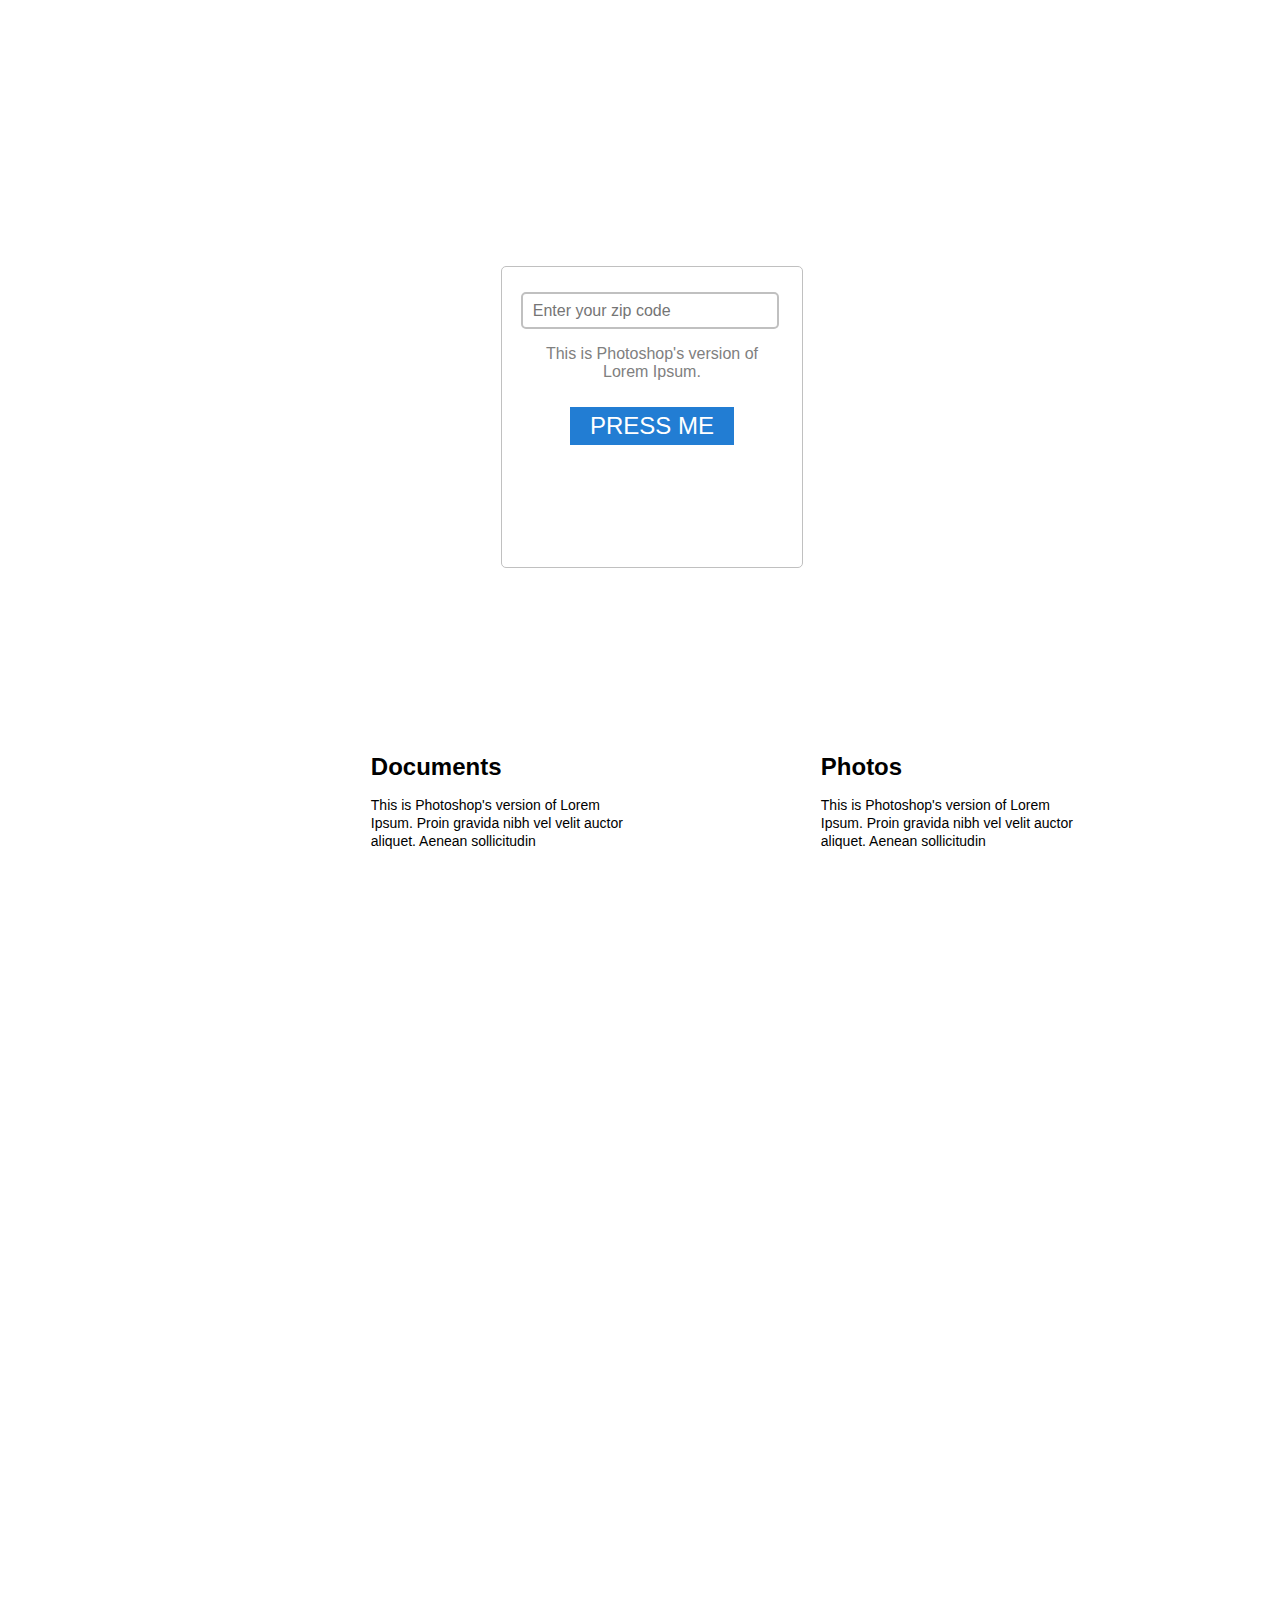
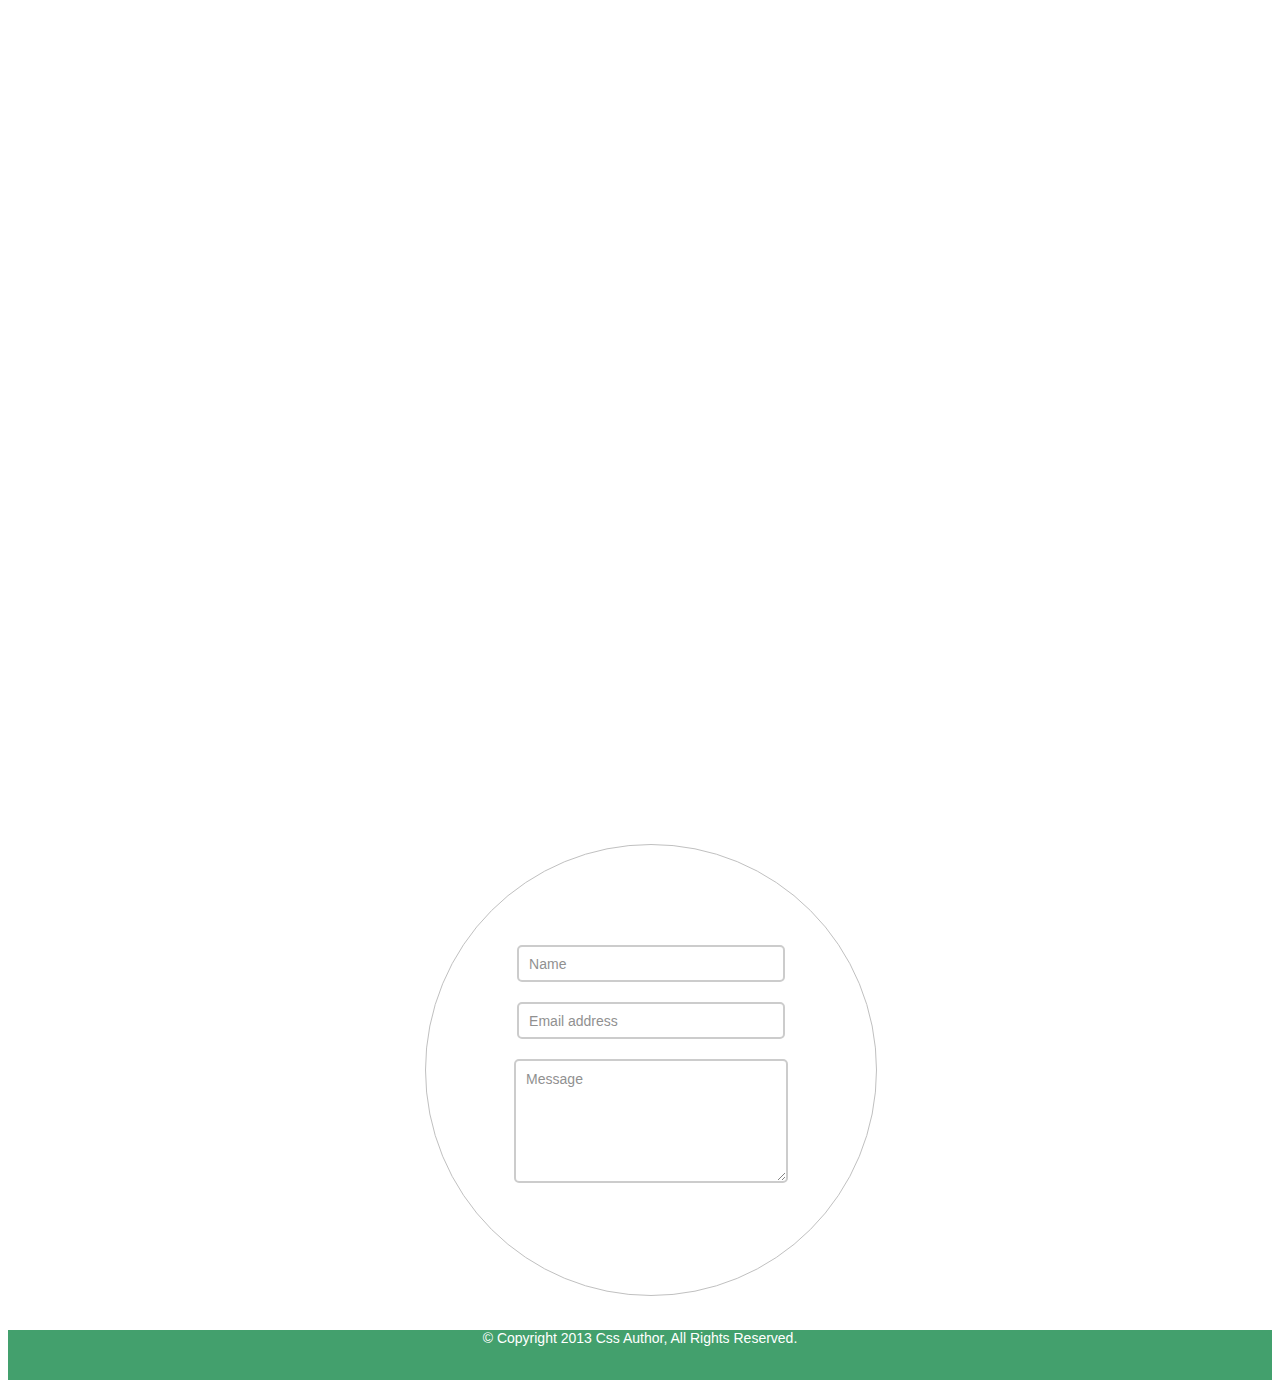
==== index.html @ 2ce621a5 "My second site" ====
<!DOCTYPE html>
<html>
<head>
	<meta charset="utf-8">
	<title>WG Lending</title>
	<link rel="stylesheet" href="style.css">
	<script type="text/javascript" src="script.js"></script>
</head>
<body>
	<header>
		<div id="logo">
			<img src="img/logo.png" alt="" title="Logotipe">
		</div>
		<h1>Be sure you put your feet<br><b> in the right place</b></h1>

		<div class="callTo">
			<input type="text" name="zipCode" placeholder="Enter your zip code">
			<img src="img/mini.jpg" alt="" title="Lorem Ipsum" id="lorem">
				<p>
					This is Photoshop's version of <br>
					Lorem Ipsum.
				</p>
			<button type="button">
				Press me
			</button>
		</div>
	</header>

	<div class="box">
		<div id="doc">
			<div class="boxText">
				<h2>Documents</h2>
				<span>This is Photoshop's version of Lorem<br>
				Ipsum. Proin gravida nibh vel velit auctor<br>
				aliquet. Aenean sollicitudin</span>
			</div>
		</div>

		<div id="photo">
			<div class="boxText">
				<h2>Photos</h2>
				<span>This is Photoshop's version of Lorem<br>
				Ipsum. Proin gravida nibh vel velit auctor<br>
				aliquet. Aenean sollicitudin</span>
			</div>
		</div>
	</div>

	<aside class="content">
		<article id="mobile">
			<div id="heading">
				<img src="img/mob.png" alt="">
				<p>This is a Heading</p>
			</div>

			<div id="mobText">
				<p>
					This is Photoshop's version  of Lorem Ipsum. Proin gravida nibh vel velit auctor aliquet. Aenean sollicitudin, lorem quis bibendum auctor, nisi elit consequat ipsum, nec sagittis sem nibh id elit. Duis sed odio sit amet nibh vulputate cursus a sit amet mauris. 
				</p><br>

				<p>
					Morbi accumsan ipsum velit. Nam nec tellus a odio tincidunt auctor a ornare odio. Sed non  mauris vitae erat consequat auctor eu in elit. Class aptent taciti sociosqu ad litora torquent per conubia nostra, per inceptos himenaeos. Mauris in erat justo. Nullam ac urna eu felis dapibus condimentum sit amet a augue. Sed non neque elit. Sed ut imperdiet nisi. Proin condimentum fermentum nunc. Etiam pharetra, erat sed fermentum feugiat, velit mauris egestas quam, ut aliquam massa nisl quis neque. Suspendisse in orci enim.
				</p>
			</div>
		</article>


		<article id="computer">
			<div id="compHead">
				<img src="img/compucter.png" alt="">
			</div>

			<div id="compText">
				<p1>This is a Heading</p1>
				<p>
					Morbi accumsan ipsum velit. Nam nec tellus a odio tincidunt auctor a ornare odio. Sed non  mauris vitae erat consequat auctor eu in elit. Class aptent taciti sociosqu ad litora torquent per conubia nostra, per inceptos himenaeos. Mauris in erat justo. Nullam ac urna eu felis dapibus condimentum sit amet a augue. Sed non neque elit. Sed ut imperdiet nisi. Proin condimentum fermentum nunc. Etiam pharetra, erat sed fermentum feugiat, velit mauris egestas quam, ut aliquam massa nisl quis neque. Suspendisse in orci enim.
				</p>

			<button type="button" id="download" title="Download">
				Download
			</button>
			</div>
		</article>

	</aside>

	<div id="map">
		<br>

		<form action="" method="post" autocomplete="off">
			<input type="text" class="mesToMe" name="name" id="name" placeholder="Name">
			<input type="text" class="mesToMe" name="email" id="email" placeholder="Email address">
			<textarea type="text" class="mesToMe" name="message" id="message" placeholder="Message"></textarea> 

			<div id="send" onclick="mes()">
				
			</div>
		</form>
		
	</div>

	<footer>
		<span id="text"> &copy; Copyright 2013 Css Author, All Rights Reserved.</span>
	</footer>
	

</body>
</html>
---- style.css ----
* {
	font-family: OpenSans, sans-serif;
}

header{
	padding: 0;
	margin: 0;
	width: 100%;
	height: 30%;
	background-image: url('img/banner.jpg');
	background-size: cover;
	background-repeat: no-repeat;
	max-height: 700px;
}

body{
	max-width: 1600px;
}

#logo{
	text-align: center;
	padding-top: 40px;
	margin-bottom: 40px;
}

h1{
	text-align: center;
	text-decoration: none;
	font-weight: normal;
	text-transform: uppercase;
	color: white;
	font-size: 47px;
}

.callTo{
	height: 300px;
	width: 300px;
	border: solid silver 1px;
	border-radius: 5px;
	background-color: white;
	text-align: center;
	margin-left: 39%;
	margin-top: 50px;
}

.callTo img{
	width: 100%;
}

.callTo p {
	color: gray;
}

.callTo button {
	border: none;
	padding: 5px 20px 5px 20px;
	margin-top: 10px;
	font-size: 24px;
	text-transform: uppercase;
	color: white;
	text-decoration: none;
	background-color: #227dd3;
}

.callTo button:hover{
	background-color: #5fc18b;
	cursor: pointer;
}

.callTo button:active{
	background-color: #01a34a;
	cursor: pointer;
}

#lorem{
	margin-top: 20px;
}

input{
	padding: 4px;
	padding-left: 10px;
	width: 240px;
	height: 25px;
	margin-top: 25px;
	border-style: none;
	border: solid silver 2px;
	border-radius: 5px;
	font-size: 16px;
}
		/*Header styles END*/


		/*Content styles BEGIN*/

.box{
	display: inline-flex;
	margin-top: 170px;
	margin-left: 20%;
	margin-bottom: 100px;
	text-align: left;
	font-size: 14px;
	line-height: 18px;
}

.box h2{
	font-size: 24px;
	font-weight: bold;
}

#doc{background: url('img/doc.png') top left no-repeat;}

#photo{background: url('img/photo.png') top left no-repeat;}

#doc, #photo{
	width: 450px;
	background-size: contain;
}

.boxText{
	margin-left: 110px;
}

aside{
	min-height: 1350px;
	background: url('img/bg.jpg') no-repeat;
	background-size: cover;
	text-align: center;
}

#heading img{
	margin-top: 70px;
}

#heading p, #compText p1{
	color: white;
	font-weight: normal;
	font-size: 38px;
}

#mobText, #compText{
	width: 700px;
	font-size: 14px;
	text-align: left;
	color: white;
	margin-left: 27%;
	line-height: 24px;
}

#computer{
	display: inline-block;
	margin-top: 350px;
	margin-left: 20%;
}

#compText{
	width: 600px;
	margin-left: 60px;
	float: left;
}

#compHead{
	width: 280px;
	/*border: solid yellow 2px;*/
	float: left;
}

#download{
	text-decoration: none;
	font-size: 26px;
	font-weight: normal;
	padding: 10px 30px 10px 30px;
	margin-top: 25px;
	background: none;
	border: solid white 3px;
	border-radius: 10px;
	color: white;
}

#download:hover{
	background-color: #2dc672;
	cursor: pointer;
}

#map{
	background: url('img/map.jpg') no-repeat;
	background-size: cover;
	min-height: 630px;
}

form{
	border: solid silver 1px;
	border-radius: 50%;
	width: 450px;
	height: 450px;
	text-align: center;
	background-color: rgba(255, 255, 255, 0.6);
	margin-left: 33%;
	margin-top: 10%;
}

form #name, #email, #message{
	font-size: 14px;
	min-width: 250px;
	opacity: 0.8;
	margin-top: 20px;
}

#message{
	min-height: 100px;
	padding: 10px;
	text-decoration: none;
	word-wrap: break-word;
	background-color: white;
	border-radius: 5px;
	border: 2px solid silver;
	text-align: left;
	word-wrap: break-word;
	overflow: auto;
}


form #name{
	margin-top: 100px;
}

#send{
	background: url('img/button.png') no-repeat;
	background-size: cover;
	width: 60px;
	height: 60px;
	border: solid 0px;
	border-radius: 50%;
	margin-left: 43%;
	margin-top: 5%;
}

#send:hover{
	cursor: pointer;
}

#send:active{
	background-color: #43a06d;
}

			/*Content styles END*/

			/*Footer Block*/

footer{
	min-height: 50px;
	background-color: #43a06d;
	text-align: center;
	font-size: 14px;
	color: white;
}

@media screen and (min-width: 1600px){
	#map{
		padding-bottom: 1em;
	}
}

@media screen and (max-width: 1125px){
	#computer {
		margin-left: 0%;
	}
	#compHead {
		margin-left: 0%;
	}
}

@media screen and (max-width: 1100px){
	.box{
		margin-left: 10%;
	}

	.callTo{
		margin-left: 33%;
	}

	#mobile, #computer, #mobText{
		margin-left: 5%;
	}

	form{
		margin-left: 25%;
	}
}

@media screen and (max-width: 1025px){
	#compText{
		margin-top: 5%;
		margin-left: 1%;
	}

	article button{
		margin-bottom: 10%;
	}
}

@media screen and (max-width: 940px){
	h1{
		font-size: 38px;
	}

	.box{
		display: block;
		margin-left: 33%;
	}

	#photo{
		margin-top: 10%;
	}

	#mobText{
		width: auto;
	}
}

@media screen and (max-width: 700px){
	.callTo{
		margin-left: 23%;
		margin-top: 5%;
	}
	.box{
		margin-left: 15%;
	}

	#mobText, #compText{
		width: auto;
		margin-left: 1%;
		margin-right: 1%;
	}

	form{
		margin-left: 10%;
	}
}

@media screen and (max-width: 502px){
	.callTo{
		margin-left: 4em;
	}

	article button{
		margin-left: 5%;
	}

	form{
		margin-left: 1%;
		width: 400px;
		height: 400px;
	}

	form #name{
		margin-top: 14%;
	}
}
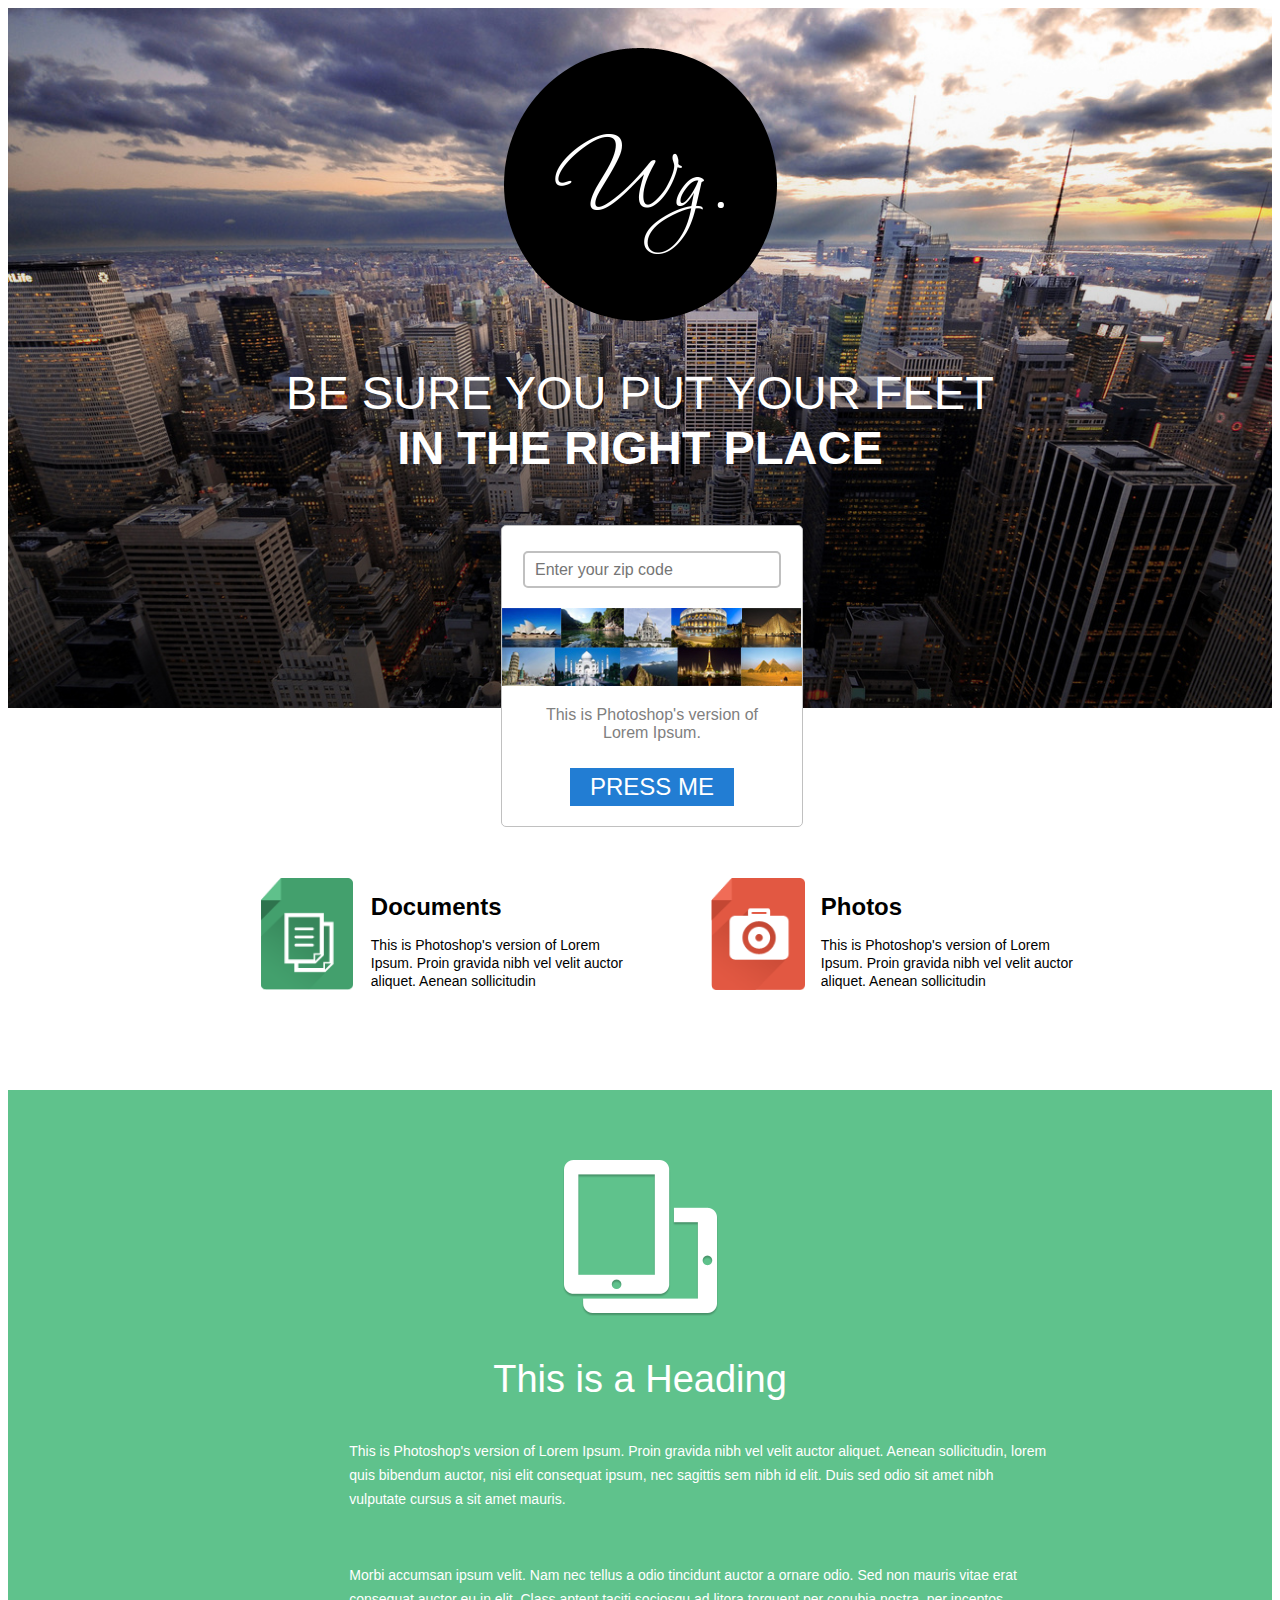
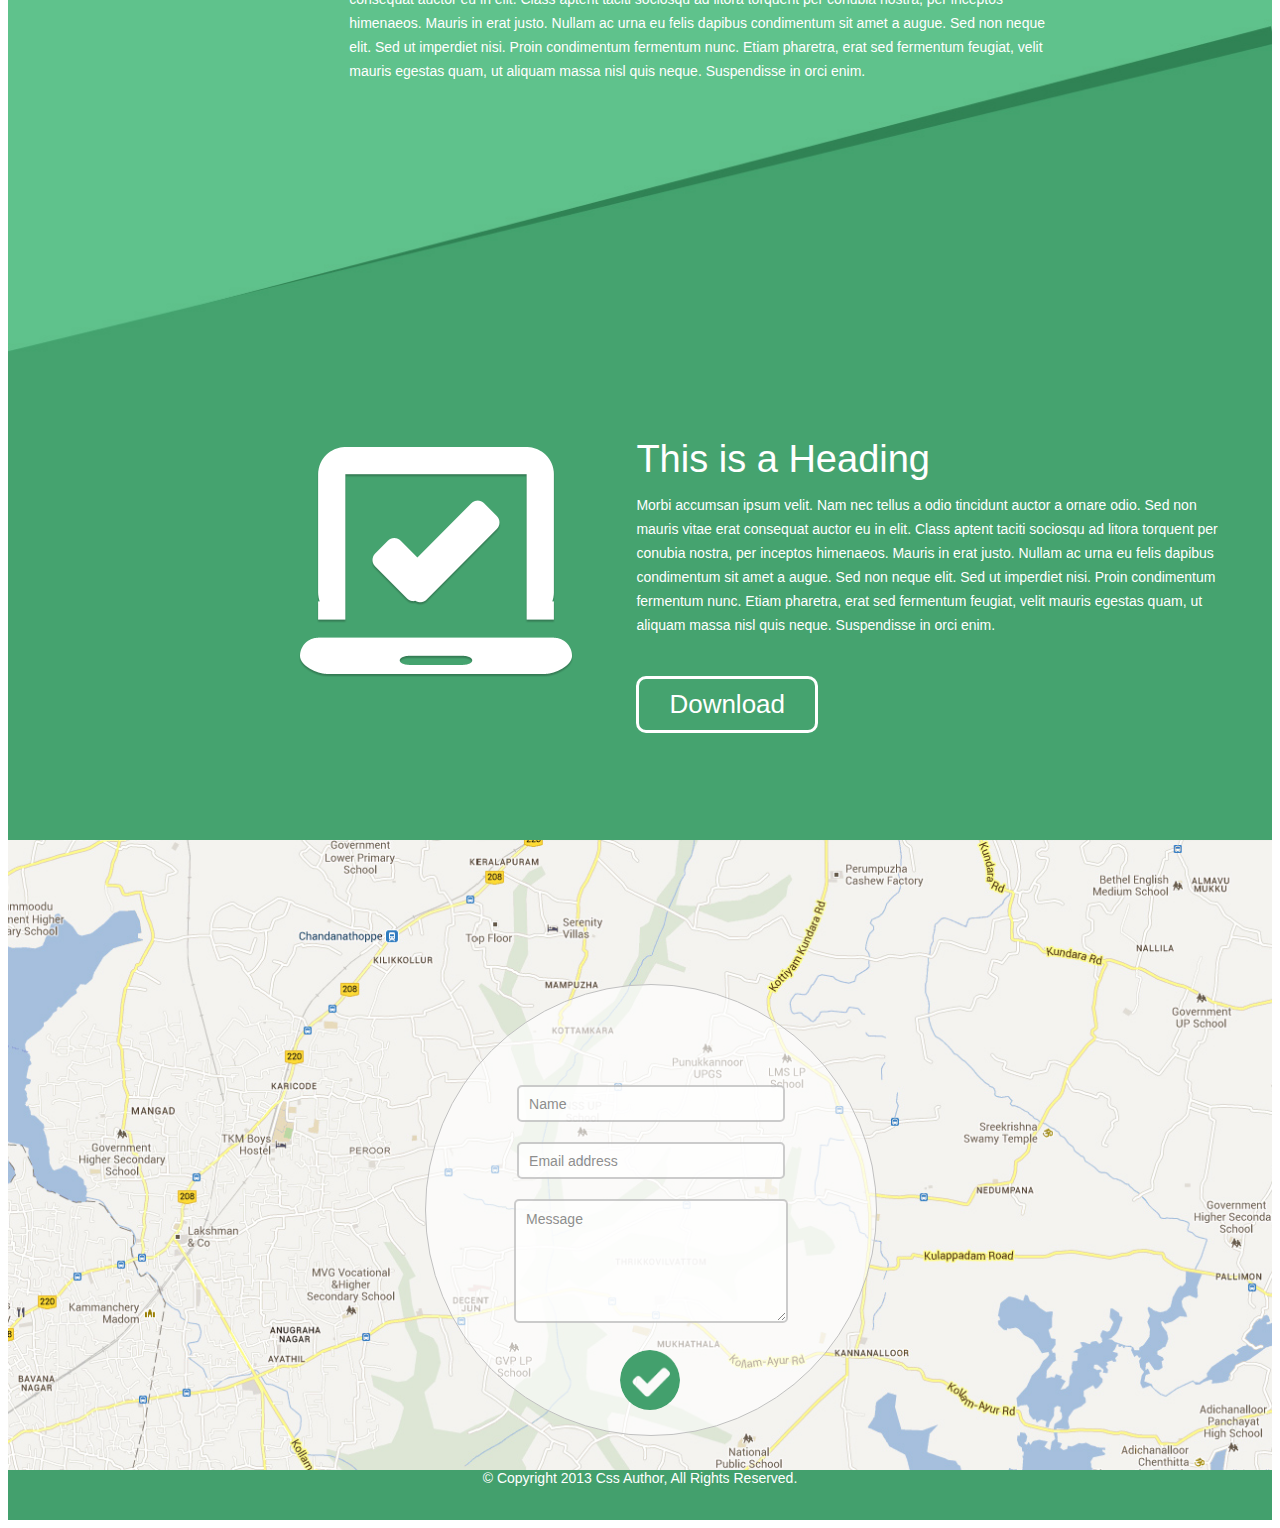
==== commit 54e1843e: "Update index.html" ====
--- a/index.html
+++ b/index.html
@@ -2,6 +2,7 @@
 <html>
 <head>
 	<meta charset="utf-8">
+	<meta name="viewport" content="width = device-width, initial-scale = 1.0">
 	<title>WG Lending</title>
 	<link rel="stylesheet" href="style.css">
 	<script type="text/javascript" src="script.js"></script>
@@ -105,4 +106,4 @@
 	
 
 </body>
-</html>+</html>
